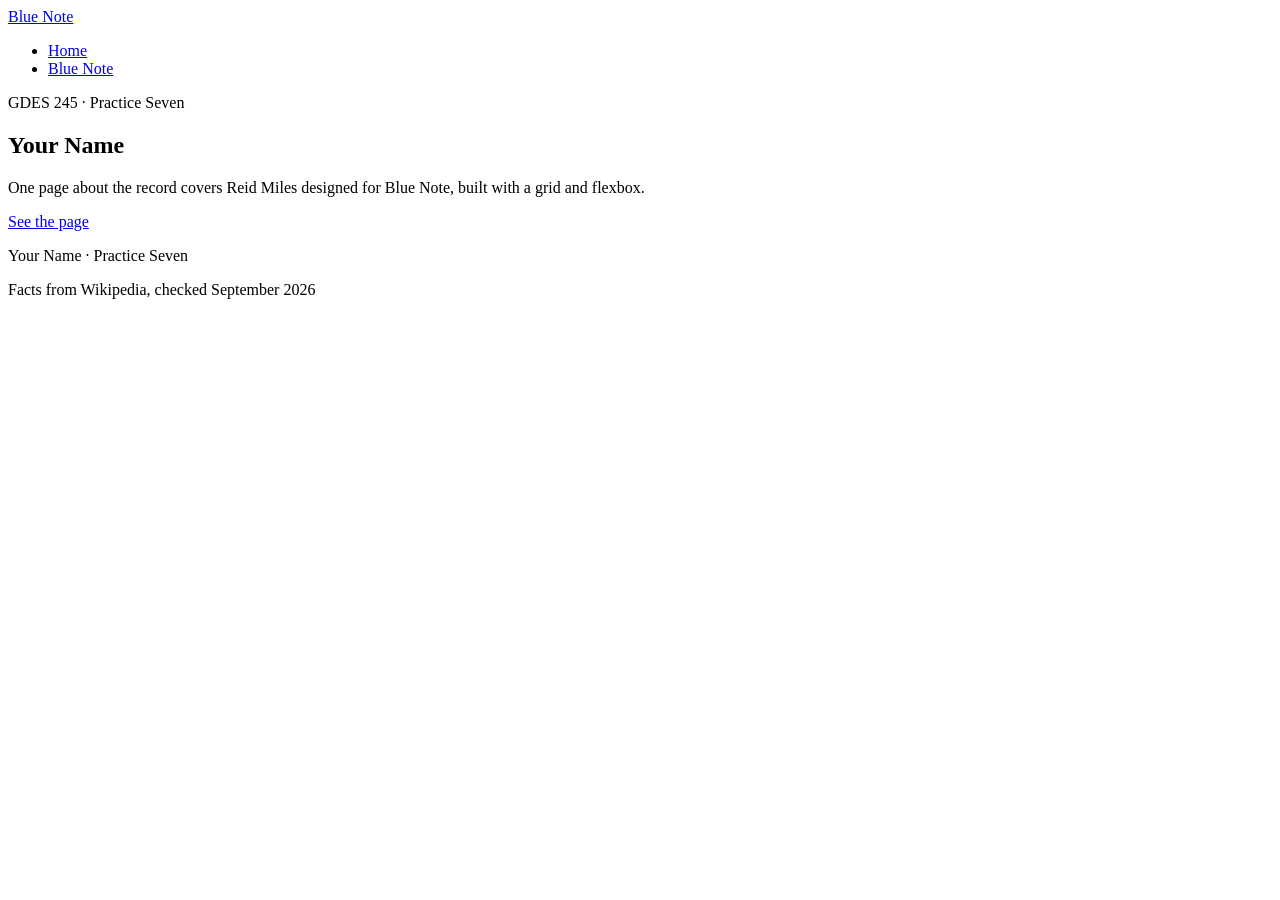
==== index.html @ 5a79a8b0 "initial" ====
<!DOCTYPE html>
<html lang="en">
<head>
  <meta charset="UTF-8">
  <meta name="viewport" content="width=device-width, initial-scale=1.0">
  <title>Your Name, Web 1</title>

  <link rel="preconnect" href="https://fonts.googleapis.com">
  <link rel="preconnect" href="https://fonts.gstatic.com" crossorigin>
  <link href="https://fonts.googleapis.com/css2?family=Anton&family=Work+Sans:wght@400;600&display=swap" rel="stylesheet">

  <link rel="stylesheet" href="css/styles.css">
</head>
<body>

<header class="site-header">
  <a class="logo" href="index.html">Blue Note</a>
  <nav>
    <ul>
      <li><a href="index.html">Home</a></li>
      <li><a href="pages/blue-note.html">Blue Note</a></li>
    </ul>
  </nav>
</header>

<section class="hero">
  <p>GDES 245 &middot; Practice Seven</p>
  <h1>Your Name</h1>
  <p>One page about the record covers Reid Miles
     designed for Blue Note, built with a grid and flexbox.</p>
  <a class="button" href="pages/blue-note.html">See the page</a>
</section>

<footer class="site-footer" id="sources">
  <p>Your Name &middot; Practice Seven</p>
  <p>Facts from Wikipedia, checked September 2026</p>
</footer>

</body>
</html>
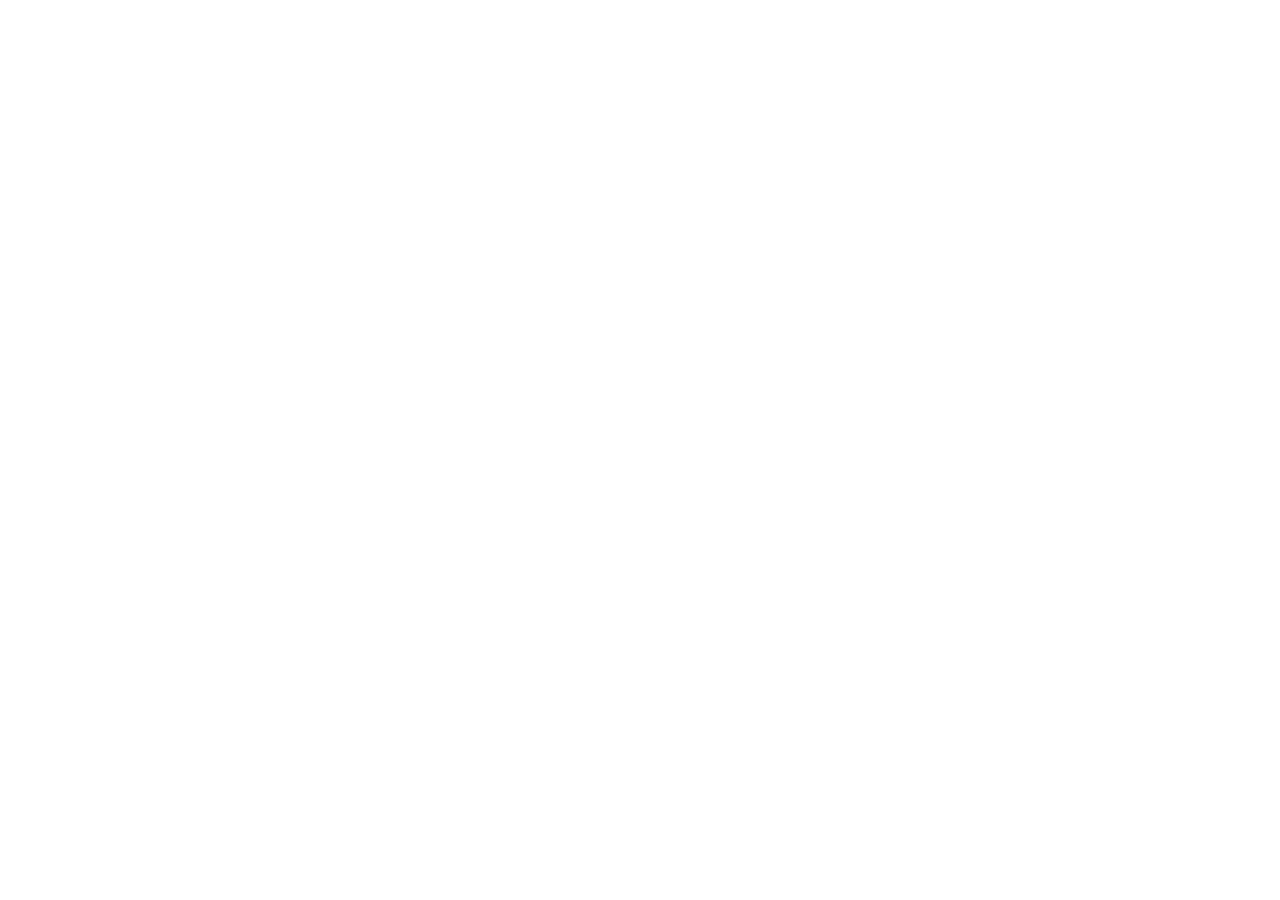
==== commit e812c809: "side edit" ====
--- a/index.html
+++ b/index.html
@@ -1,3 +1,4 @@
+<!--
 <!DOCTYPE html>
 <html lang="en">
 <head>
@@ -38,3 +39,4 @@
 
 </body>
 </html>
+-->
--- a/css/styles.css
+++ b/css/styles.css
@@ -0,0 +1,48 @@
+* {
+    box-sizing: border-box;
+    margin: 0;
+    padding: 0;
+}
+
+body {
+    background: #F4F1EA;
+    color: #111111;
+    font-family: 'Work Sans', sans-serif;
+    font-size: 18px;
+    line-height: 1.5;
+}
+
+h1, h2, h3 .logo{
+    font-family: 'Anton', sans-serif;
+    font-weight: 400;
+    text-transform: uppercase;
+    line-height: 1;
+}
+
+.site-header {
+    display: flex;
+    justify-content: space-between;
+    align-items: center;
+    padding: 20px 32px;
+    background: #111111;
+    color:#F4F1EA;
+}
+
+.site-header a {
+    color: #F4F1EA;
+    text-decoration: none;
+}
+
+.logo {
+    font-size: 28px;
+}
+
+nav ul {
+    display: flex;
+    gap: 32px;
+    list-style: none;
+}
+
+.hero {
+    display: flex;
+}
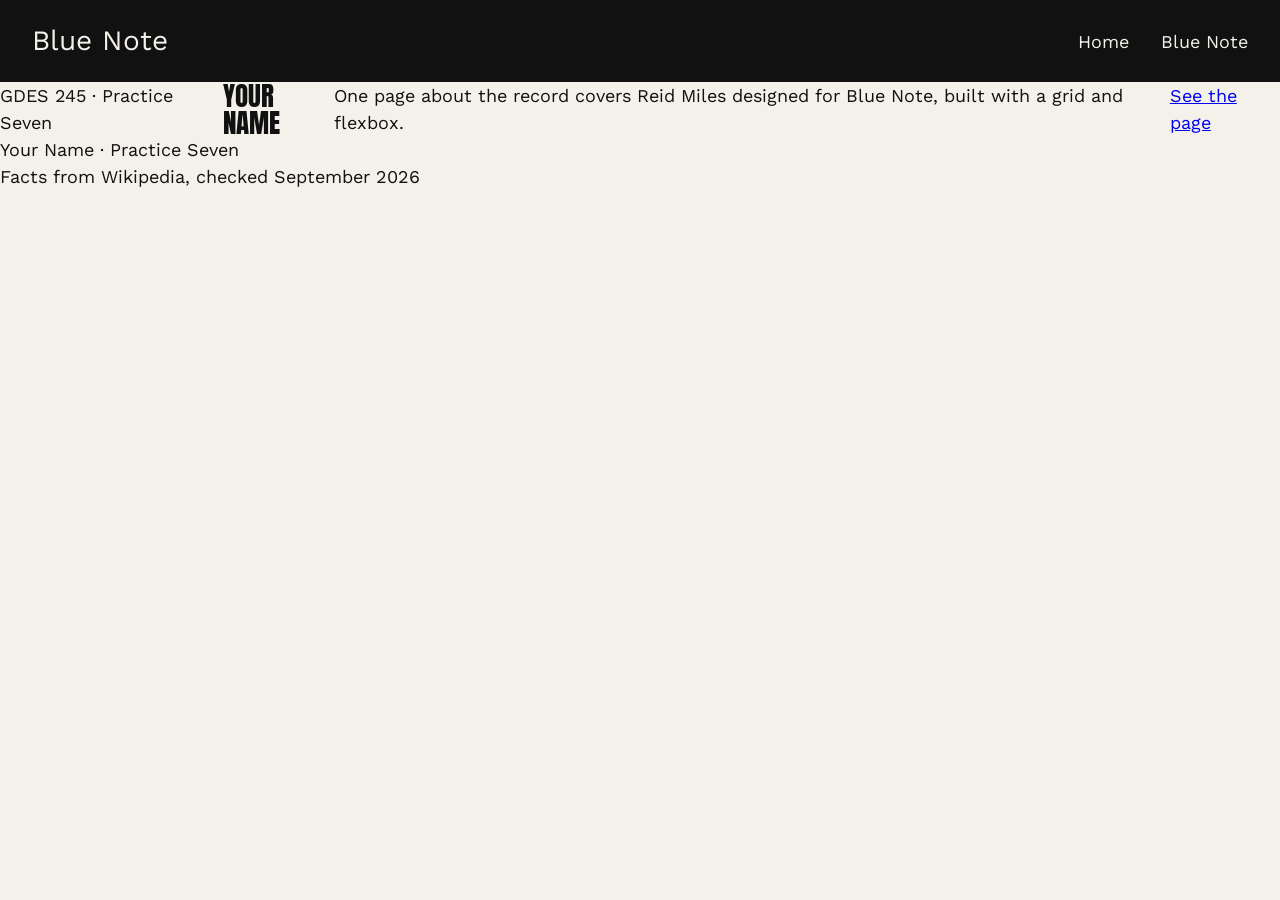
==== commit f32d73cb: "undo" ====
--- a/index.html
+++ b/index.html
@@ -1,4 +1,3 @@
-<!--
 <!DOCTYPE html>
 <html lang="en">
 <head>
@@ -38,5 +37,4 @@
 </footer>
 
 </body>
-</html>
--->
+</html>
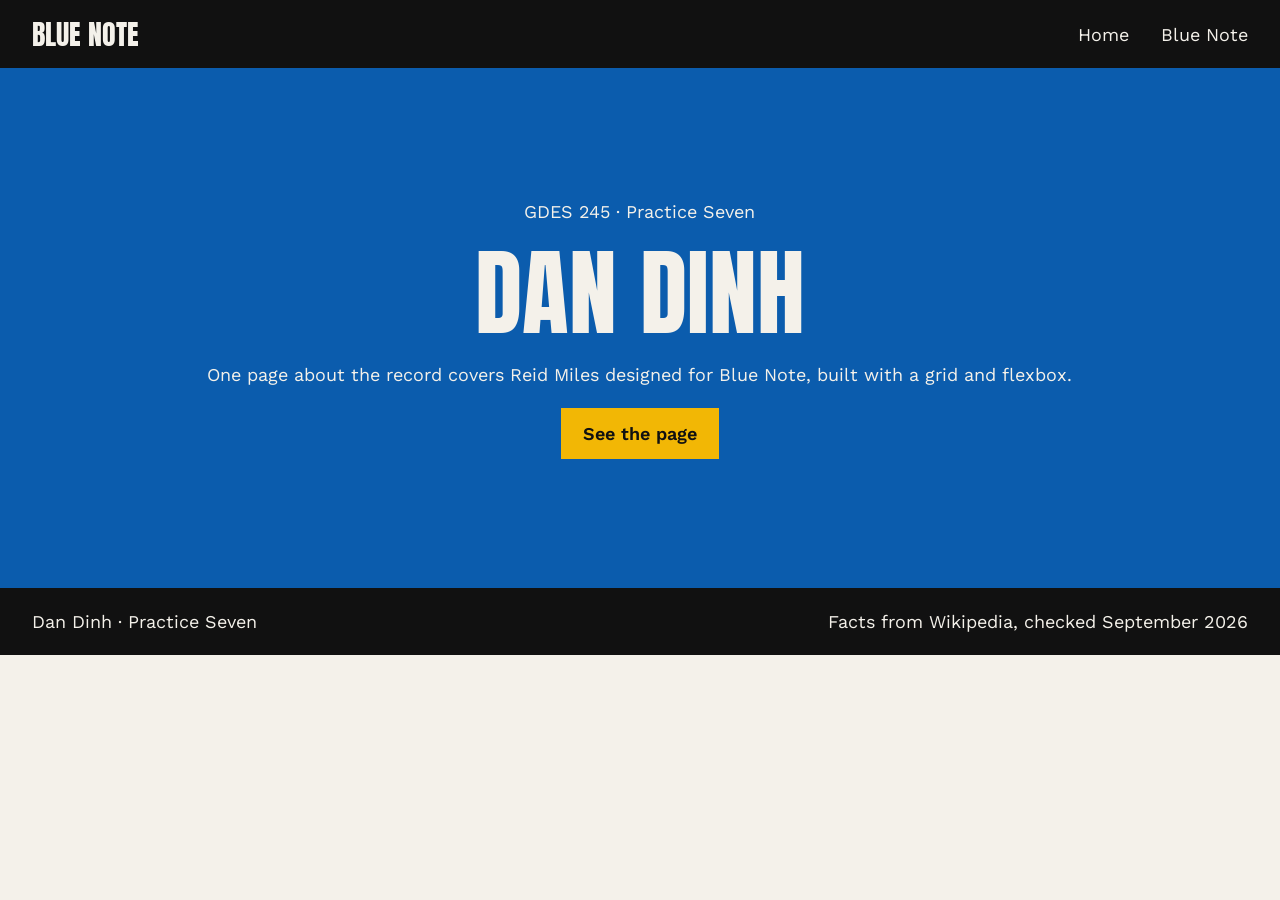
==== commit 3f665168: "naming" ====
--- a/index.html
+++ b/index.html
@@ -3,7 +3,7 @@
 <head>
   <meta charset="UTF-8">
   <meta name="viewport" content="width=device-width, initial-scale=1.0">
-  <title>Your Name, Web 1</title>
+  <title>Dan Dinh, Web 1</title>
 
   <link rel="preconnect" href="https://fonts.googleapis.com">
   <link rel="preconnect" href="https://fonts.gstatic.com" crossorigin>
@@ -25,14 +25,14 @@
 
 <section class="hero">
   <p>GDES 245 &middot; Practice Seven</p>
-  <h1>Your Name</h1>
+  <h1>Dan Dinh</h1>
   <p>One page about the record covers Reid Miles
      designed for Blue Note, built with a grid and flexbox.</p>
   <a class="button" href="pages/blue-note.html">See the page</a>
 </section>
 
 <footer class="site-footer" id="sources">
-  <p>Your Name &middot; Practice Seven</p>
+  <p>Dan Dinh &middot; Practice Seven</p>
   <p>Facts from Wikipedia, checked September 2026</p>
 </footer>
 
--- a/css/styles.css
+++ b/css/styles.css
@@ -5,21 +5,23 @@
 }
 
 body {
+    display: grid;
+    grid-template-columns: 2fr 1fr;
     background: #F4F1EA;
-    color: #111111;
+    color:#111111;
     font-family: 'Work Sans', sans-serif;
     font-size: 18px;
     line-height: 1.5;
 }
 
-h1, h2, h3 .logo{
+h1, h2, h3, .logo, .swatch {
     font-family: 'Anton', sans-serif;
     font-weight: 400;
     text-transform: uppercase;
     line-height: 1;
 }
 
-.site-header {
+.site-header, .site-footer{
     display: flex;
     justify-content: space-between;
     align-items: center;
@@ -45,4 +47,95 @@
 
 .hero {
     display: flex;
+    flex-direction: column;
+    justify-content: center;
+    align-items: center;
+    gap: 20px;
+    min-height: 520px;
+    padding: 48px 32px;
+    background: #0B5CAD;
+    color:#F4F1EA;
+    text-align: center;
+}
+
+.hero h1 {
+    font-size: 96px;
+}
+
+.button {
+    padding: 12px 22px;
+    background: #F2B705;
+    color:#111111;
+    font-weight: 600;
+    text-decoration: none;
+}
+
+.site-header, .hero, .people, .site-footer
+{
+    grid-column: span 2;
+}
+
+.records, .studio, .people {
+    padding: 64px 32px;
+}
+
+h2 {
+    font-size: 48px;
+    margin-bottom: 20px;
+}
+
+h3 {
+    font-size: 32px;
+}
+
+.album {
+    display: flex;
+    align-items: center;
+    gap: 24px;
+    padding: 20px 0;
+    border-top: 3px solid #111111;
+}
+
+.swatch {
+    display: flex;
+    justify-content: center;
+    align-items: center;
+    flex: 0 0 100px;
+    height: 100px;
+    font-size: 32px;
+}
+
+.blue { background: #0B5CAD; color: #F4F1EA}
+.ink { background: #111111; color: #F2B705}
+.orange { background: #E0592A;}
+.yellow { background: #F2B705;}
+
+.info {
+    flex: 1;
+}
+
+.studio {
+    display: flex;
+    flex-direction: column;
+    gap: 16px;
+}
+
+.studio img {
+    width: 100%;
+    height: auto;
+}
+
+.cards {
+    display: flex;
+    gap: 24px;
+}
+
+.person {
+    flex: 1;
+    display: flex;
+    flex-direction: column;
+    justify-content: space-between;
+    gap: 24px;
+    padding: 28px;
+    background: #E6E0D4;
 }
